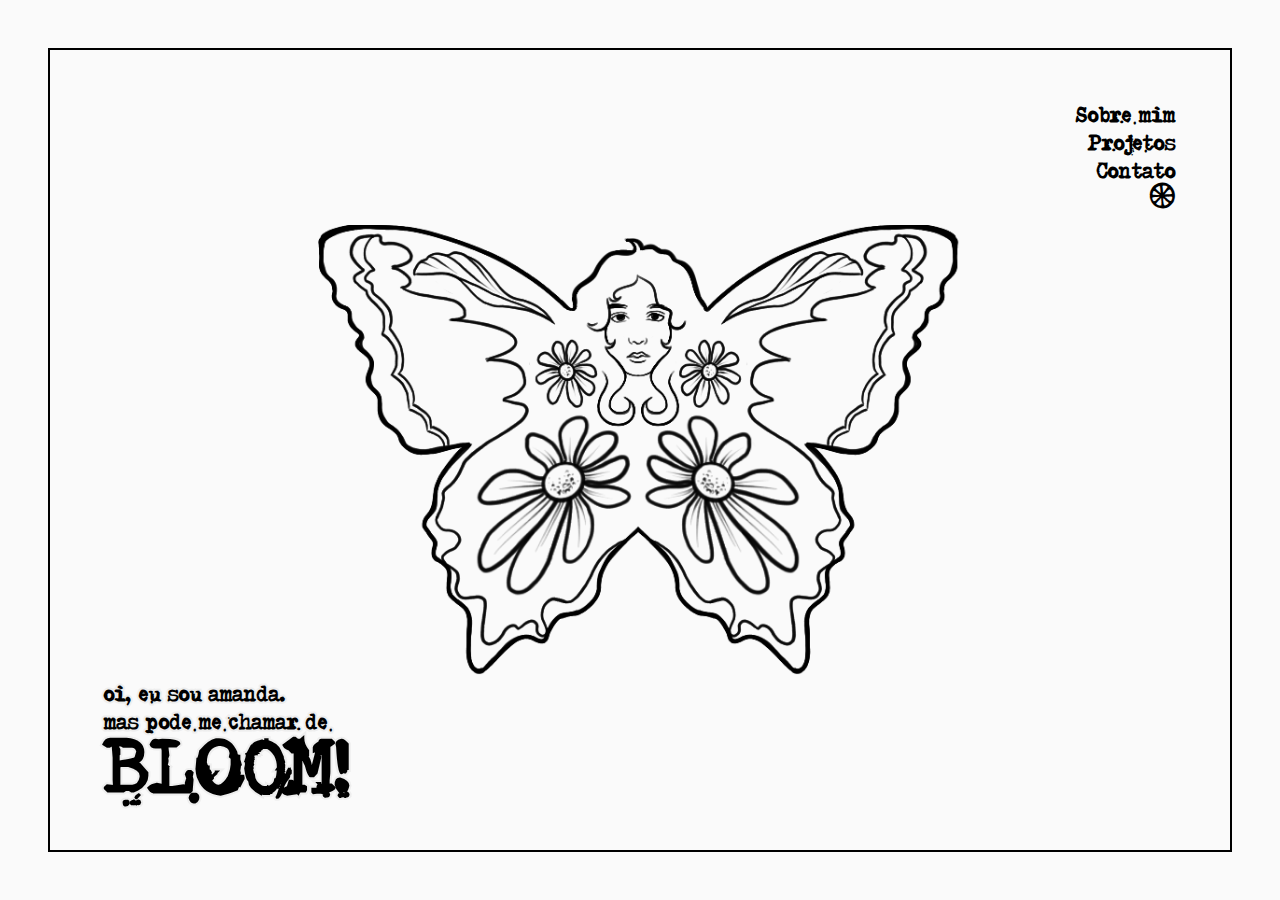
==== index.html @ 2c7f1a5a "HTML e CSS quase finalizados" ====
<!DOCTYPE html>
<html lang="en">

<head>

    <meta charset="UTF-8">
    <meta name="viewport" content="width=device-width, height=device-height, initial-scale=1.0">
    <title>Bloom</title>
    <link href='style.css' rel='stylesheet' type='text/css' />

</head>

<body>
    <div id="border"></div>
    
    <div class="navegation">
        <a href="about.html">Sobre mim</a>
        <a href="projects.html">Projetos</a>
        <a href="contact.html">Contato</a>
        <p class="stamp">f</p>
    </div>

    <img id="mainImg" src="assets/main.png"/>
    

    <h3 id="whiteline" class="intro">oi, eu sou amanda.<br/>mas pode me chamar de</h3>
    <h1 id="whiteline" class="name">BLO<span style="font-family: Night; font-size: 81%;">O</span>M!</h1>

    <h3 class="intro">oi, eu sou amanda.<br/>mas pode me chamar de</h3>
    <h1 class="name">BLO<span style="font-family: Night; font-size: 81%;">O</span>M!</h1>

    <div id="about"></div>
    <script src="script.js"></script>

</body>

</html>
---- style.css ----
@font-face {
    font-family: Vodan;
    src: url(assets/Vodan.ttf);
}

@font-face {
    font-family: HippyStamp;
    src: url(assets/HippyStamp.ttf);
}

@font-face {
    font-family: Type;
    src: url(assets/Type.ttf);
}

@font-face {
    font-family: Night;
    src: url(assets/Night.ttf);
}

@font-face {
    font-family: Cocaine;
    src: url(assets/Cocaine.ttf);
}

* {
    color: black;
    font-family: Type;
    font-weight: bold;
    margin: 0;
    padding: 0;
}

body {
    overflow: hidden;
    background-image: url(assets/3.jpg);
    background-color: rgba(245, 245, 245, 0.456);
    background-blend-mode: lighten;
    display: flex;
    justify-content: center;
}

h3 {
    font-size: 150%;
}

h2 {
    font-size: 300%;
    white-space: nowrap;
}

h1 {
    font-size: 550%;
}

a {
    width: fit-content;
    font-size: 150%;
    text-decoration: none;
}

a:hover {
    border-bottom: 2px solid rgba(0, 0, 0, 0.545);
}

button {
    background: none;
    border: none;
    text-align:right;
    font-size: 150%;
}

.underlined:hover {
    background-color: white;
}

.underlined {
    cursor: pointer;
    text-decoration: underline;
}

#border {
    outline: 2px solid black;    
    position: absolute;
    top: 50px;
    left: 50px;
    bottom: 50px;
    right: 50px;
}

#whiteline {
    color: rgb(238, 238, 238);
    -webkit-text-stroke: 4px rgb(238, 238, 238);
}

.stamp {
    font-size: 150%;
    font-family: HippyStamp;
    margin-bottom: 10px;
}

.navegation {
    position: absolute;
    right: 104px;
    top: 100px;
    display: flex;
    flex-direction: column;
    align-items: end;
}

#lower {
    left: 104px;
    bottom: 87px;
    right: auto;
    top: auto;
    align-items: start;
}

.middle {
    position: absolute;
    top: 100px;
    right: 104px;
    width: 30%;
    display: flex;
    flex-direction: column;
    align-items: end;
    text-align: right;
}

#mainImg {
    position: absolute;
    top: 25svh;
    height: 50svh;
}

.intro {
    position: absolute;
    left: 104px;
    bottom:165px;
}
.name {
    position: absolute;
    left: 104px;
    bottom: 87px;
}

#higher {
    right: 104px;
    top: 100px;

}

.close {
    cursor: pointer;
}

.modal {
    display: none;
    flex-direction: column;
    align-content: center;
    justify-content: center;
    background-color: white;
    border-radius: 5px;
    width: 50%;
    height: fit-content;
    padding: 5px 10px 20px 20px;    
}

#modalBackground {
    position: absolute;
    display: none;
    align-items: center;
    justify-content: center;
    width: 100vw;
    height: 100vh;
    background-color: rgba(0, 0, 0, 0.6);
}


@media (orientation:portrait) {
    .navegation {
        right: 29px;
        top: 27px;
    }
    .intro {
        left: 35px;
        bottom: 95px;
    }
    .name {
        left: 30px;
        bottom: 19px;
    }
    #lower {
        left: 30px;
        bottom: 25px;
    }

    .middle {
        right: 32px;
        top: 27px;
        width: 60%;
    }

    #border {
        top: 25px;
        left: 25px;
        bottom: 25px;
        right: 25px;
    }
}
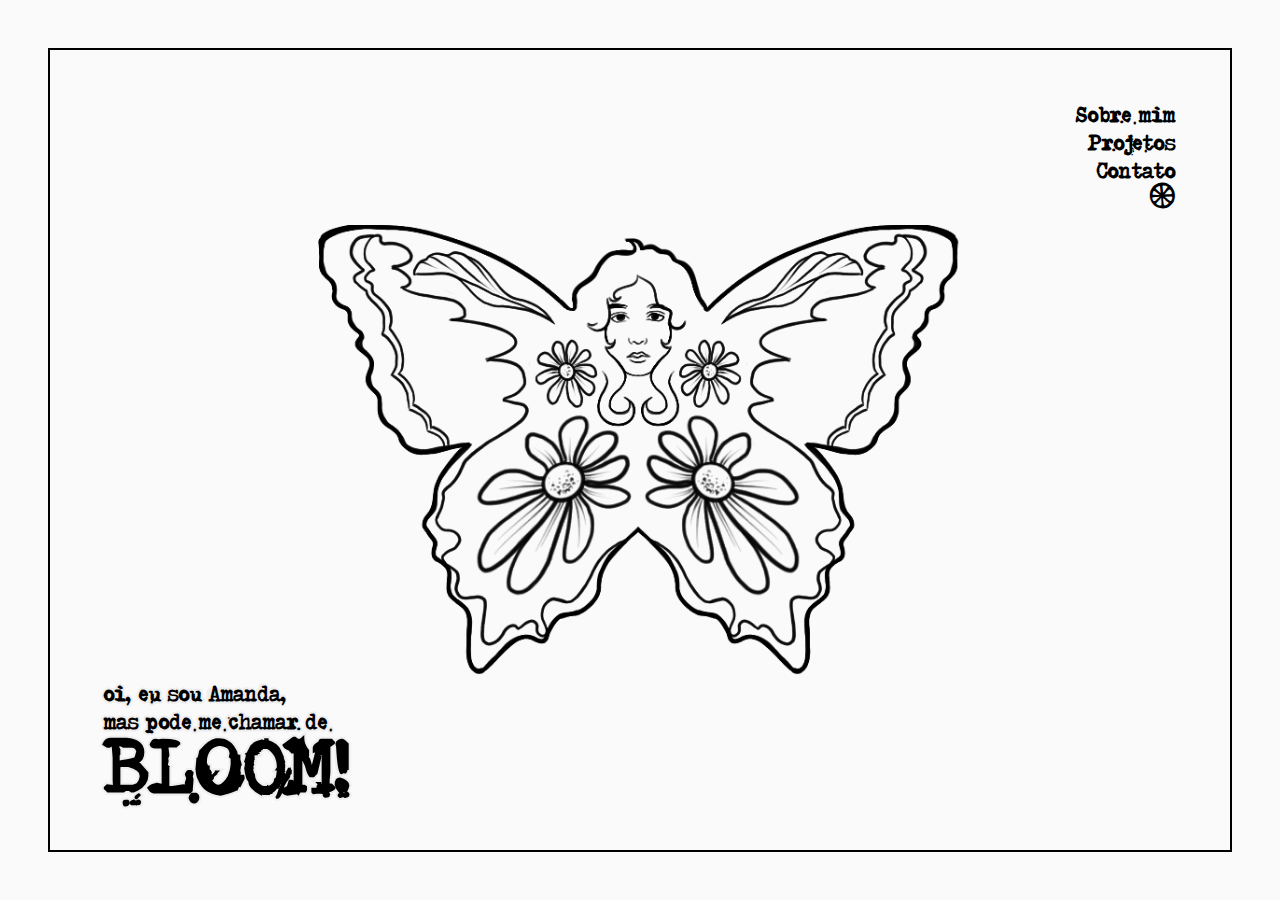
==== commit 08ee5f28: "Display de ilustrações ok" ====
--- a/index.html
+++ b/index.html
@@ -26,7 +26,7 @@
     <h3 id="whiteline" class="intro">oi, eu sou amanda.<br/>mas pode me chamar de</h3>
     <h1 id="whiteline" class="name">BLO<span style="font-family: Night; font-size: 81%;">O</span>M!</h1>
 
-    <h3 class="intro">oi, eu sou amanda.<br/>mas pode me chamar de</h3>
+    <h3 class="intro">oi, eu sou Amanda,<br/>mas pode me chamar de</h3>
     <h1 class="name">BLO<span style="font-family: Night; font-size: 81%;">O</span>M!</h1>
 
     <div id="about"></div>
--- a/style.css
+++ b/style.css
@@ -54,29 +54,28 @@
 }
 
 a {
+    cursor: pointer;
+    text-decoration: underline;
     width: fit-content;
     font-size: 150%;
     text-decoration: none;
 }
 
 a:hover {
-    border-bottom: 2px solid rgba(0, 0, 0, 0.545);
+    background-color: white;
 }
 
 button {
+    cursor: pointer;
+    text-decoration: underline;
     background: none;
     border: none;
     text-align:right;
     font-size: 150%;
 }
 
-.underlined:hover {
+button:hover {
     background-color: white;
-}
-
-.underlined {
-    cursor: pointer;
-    text-decoration: underline;
 }
 
 #border {
@@ -151,7 +150,20 @@
 }
 
 .close {
-    cursor: pointer;
+    margin-bottom: 10px;
+    padding: 0 10px 4px 10px;
+    font-weight: normal;
+    color: white;
+    display: flex;
+    align-items: center;
+    justify-content: center;
+    border-radius: 100px;
+}
+.close:hover {
+    background-color: rgba(0, 0, 0, 0.188);
+    -webkit-box-shadow: 0px 0px 11px 0px rgba(0,0,0,0.75);
+    -moz-box-shadow: 0px 0px 11px 0px rgba(0,0,0,0.75);
+    box-shadow: 0px 0px 11px 0px rgba(0,0,0,0.75);
 }
 
 .modal {
@@ -159,9 +171,7 @@
     flex-direction: column;
     align-content: center;
     justify-content: center;
-    background-color: white;
     border-radius: 5px;
-    width: 50%;
     height: fit-content;
     padding: 5px 10px 20px 20px;    
 }
@@ -172,8 +182,52 @@
     align-items: center;
     justify-content: center;
     width: 100vw;
-    height: 100vh;
-    background-color: rgba(0, 0, 0, 0.6);
+    height: 100svh;
+    background-color: rgba(0, 0, 0, 0.8);
+}
+
+.imgArrow {
+    font-weight: normal;
+    color: white;
+    display: flex;
+    align-items: center;
+    justify-content: center;
+    padding: 0 8px 10px 14px;
+    border-radius: 100px;
+    height: 30px;
+    width: 30px;
+    text-decoration: none;
+    font-size: 50px;
+}
+.imgArrow:hover {
+    background-color: rgba(0, 0, 0, 0.188);
+    -webkit-box-shadow: 0px 0px 11px 0px rgba(0,0,0,0.75);
+    -moz-box-shadow: 0px 0px 11px 0px rgba(0,0,0,0.75);
+    box-shadow: 0px 0px 11px 0px rgba(0,0,0,0.75);
+}
+#left {
+    padding: 0 8px 10px 7px;
+}
+
+#drawings {
+    display: flex;
+    align-items: center;
+    justify-content: center;
+    gap: 20px;
+}
+#drawingBox {
+    display: flex;
+    justify-content: center;
+    align-items: center;
+    width: 500px;
+    height: 500px;
+    max-width: 80vw;
+    max-height: 80svh;
+}
+#drawingView {
+    border-radius: 10px;
+    width: 100%;
+    height: auto;
 }
 
 
@@ -184,7 +238,7 @@
     }
     .intro {
         left: 35px;
-        bottom: 95px;
+        bottom: 100px;
     }
     .name {
         left: 30px;
@@ -207,4 +261,16 @@
         bottom: 25px;
         right: 25px;
     }
-}
+    #drawingBox {
+        max-width: 80vw;
+    }
+    #drawings{
+        gap: 0;
+    }
+    .close {
+        margin: 0;
+    }
+    .imgArrow {
+        margin: 0;
+    }
+}
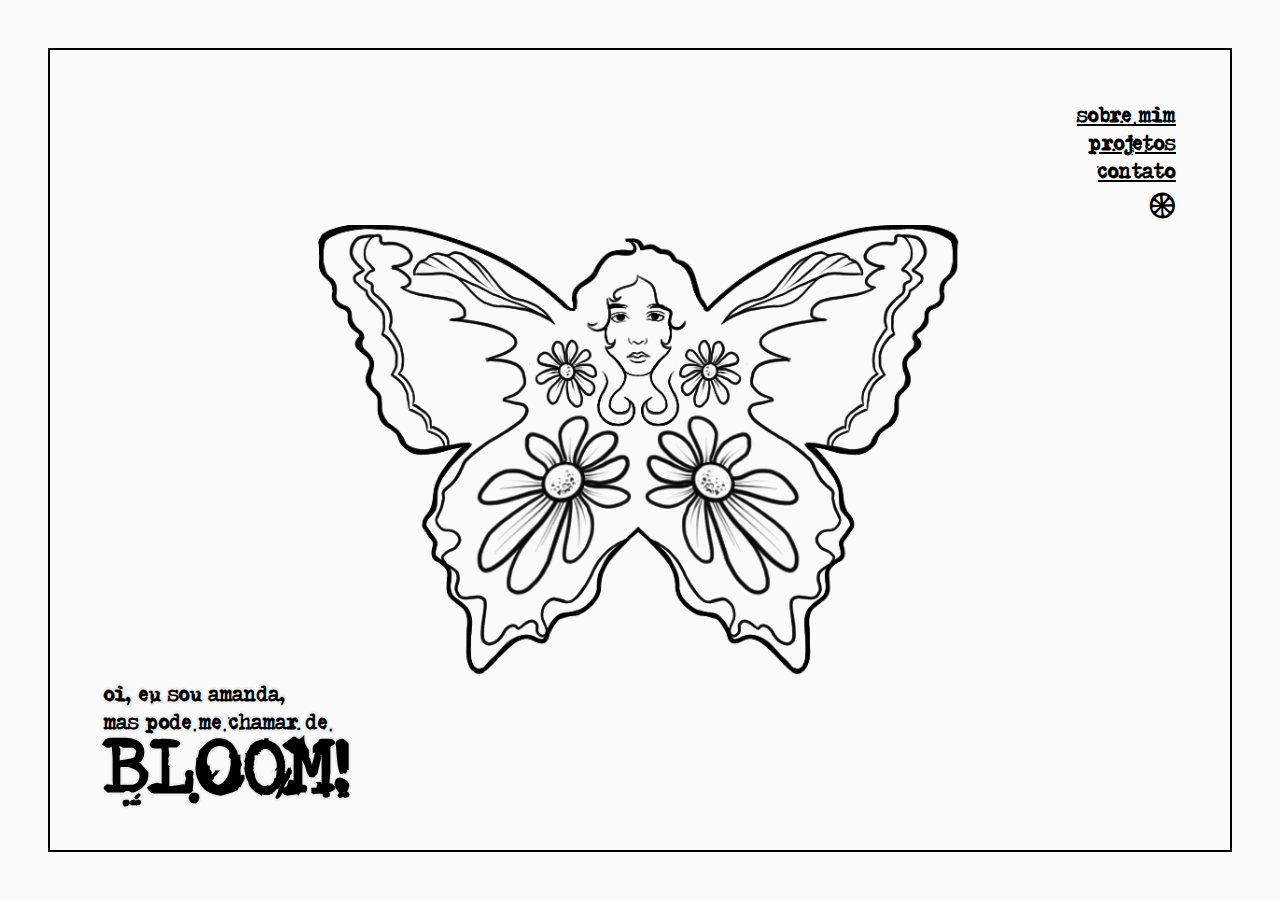
==== commit c5aac2e6: "Ajustes finais" ====
--- a/index.html
+++ b/index.html
@@ -5,7 +5,7 @@
 
     <meta charset="UTF-8">
     <meta name="viewport" content="width=device-width, height=device-height, initial-scale=1.0">
-    <title>Bloom</title>
+    <title>bloom</title>
     <link href='style.css' rel='stylesheet' type='text/css' />
 
 </head>
@@ -14,9 +14,9 @@
     <div id="border"></div>
     
     <div class="navegation">
-        <a href="about.html">Sobre mim</a>
-        <a href="projects.html">Projetos</a>
-        <a href="contact.html">Contato</a>
+        <a href="about.html">sobre mim</a>
+        <a href="projects.html">projetos</a>
+        <a href="contact.html">contato</a>
         <p class="stamp">f</p>
     </div>
 
@@ -26,7 +26,7 @@
     <h3 id="whiteline" class="intro">oi, eu sou amanda.<br/>mas pode me chamar de</h3>
     <h1 id="whiteline" class="name">BLO<span style="font-family: Night; font-size: 81%;">O</span>M!</h1>
 
-    <h3 class="intro">oi, eu sou Amanda,<br/>mas pode me chamar de</h3>
+    <h3 class="intro">oi, eu sou amanda,<br/>mas pode me chamar de</h3>
     <h1 class="name">BLO<span style="font-family: Night; font-size: 81%;">O</span>M!</h1>
 
     <div id="about"></div>
--- a/style.css
+++ b/style.css
@@ -41,6 +41,7 @@
 }
 
 h3 {
+    text-align: justify;
     font-size: 150%;
 }
 
@@ -58,11 +59,17 @@
     text-decoration: underline;
     width: fit-content;
     font-size: 150%;
-    text-decoration: none;
 }
 
 a:hover {
     background-color: white;
+}
+
+.linkHover  {
+    text-decoration: underline;
+}
+.linkHover:hover {
+    background-color: rgb(220, 220, 220);
 }
 
 button {
@@ -95,7 +102,7 @@
 .stamp {
     font-size: 150%;
     font-family: HippyStamp;
-    margin-bottom: 10px;
+    margin: 10px 0;
 }
 
 .navegation {
@@ -149,25 +156,53 @@
 
 }
 
-.close {
+#drawingsClose {
+    background-color: transparent;
+    box-shadow: none;
     margin-bottom: 10px;
-    padding: 0 10px 4px 10px;
-    font-weight: normal;
     color: white;
     display: flex;
-    align-items: center;
-    justify-content: center;
-    border-radius: 100px;
-}
-.close:hover {
+}
+#drawingsClose:hover {
     background-color: rgba(0, 0, 0, 0.188);
     -webkit-box-shadow: 0px 0px 11px 0px rgba(0,0,0,0.75);
     -moz-box-shadow: 0px 0px 11px 0px rgba(0,0,0,0.75);
     box-shadow: 0px 0px 11px 0px rgba(0,0,0,0.75);
 }
 
-.modal {
+
+.close {
+    background-color: rgba(0, 0, 0, 0.188);
+    -webkit-box-shadow: 0px 0px 11px 0px rgba(0,0,0,0.75);
+    -moz-box-shadow: 0px 0px 11px 0px rgba(0,0,0,0.75);
+    box-shadow: 0px 0px 11px 0px rgba(0,0,0,0.75);
+    padding: 0 10px 4px 10px;
+    font-weight: normal;
+    display: flex;
+    align-items: center;
+    justify-content: center;
+    border-radius: 100px;
+    text-decoration: none;
+}
+.close:hover {
+    background-color: white;
+}
+
+.modal {  
     display: none;
+    flex-direction: column;
+    align-items: center;
+    justify-content: center;
+    border-radius: 5px;
+    height: fit-content;
+    max-width: 40%;
+    padding: 10px 20px 10px 20px;
+    gap: 5px;
+    background-color: white;
+}
+#drawingsModal {
+    display: none;
+    background-color: transparent;
     flex-direction: column;
     align-content: center;
     justify-content: center;
@@ -175,6 +210,7 @@
     height: fit-content;
     padding: 5px 10px 20px 20px;    
 }
+
 
 #modalBackground {
     position: absolute;
@@ -230,6 +266,19 @@
     height: auto;
 }
 
+#unavailable {
+    cursor: not-allowed;
+    color: gray;
+    text-decoration: line-through;
+}
+#unavailable:onhover {
+    background-color: transparent;
+}
+
+.projectImg {
+    outline: 1px solid black;
+    height: 40vh;
+}
 
 @media (orientation:portrait) {
     .navegation {
@@ -273,4 +322,14 @@
     .imgArrow {
         margin: 0;
     }
-}
+    .modal {
+        max-width: 80vw;
+    }
+    .video {
+        max-width: 80vw;
+    }
+    .projectImg {
+        max-width: 80vw;
+        height: auto;
+    }
+}
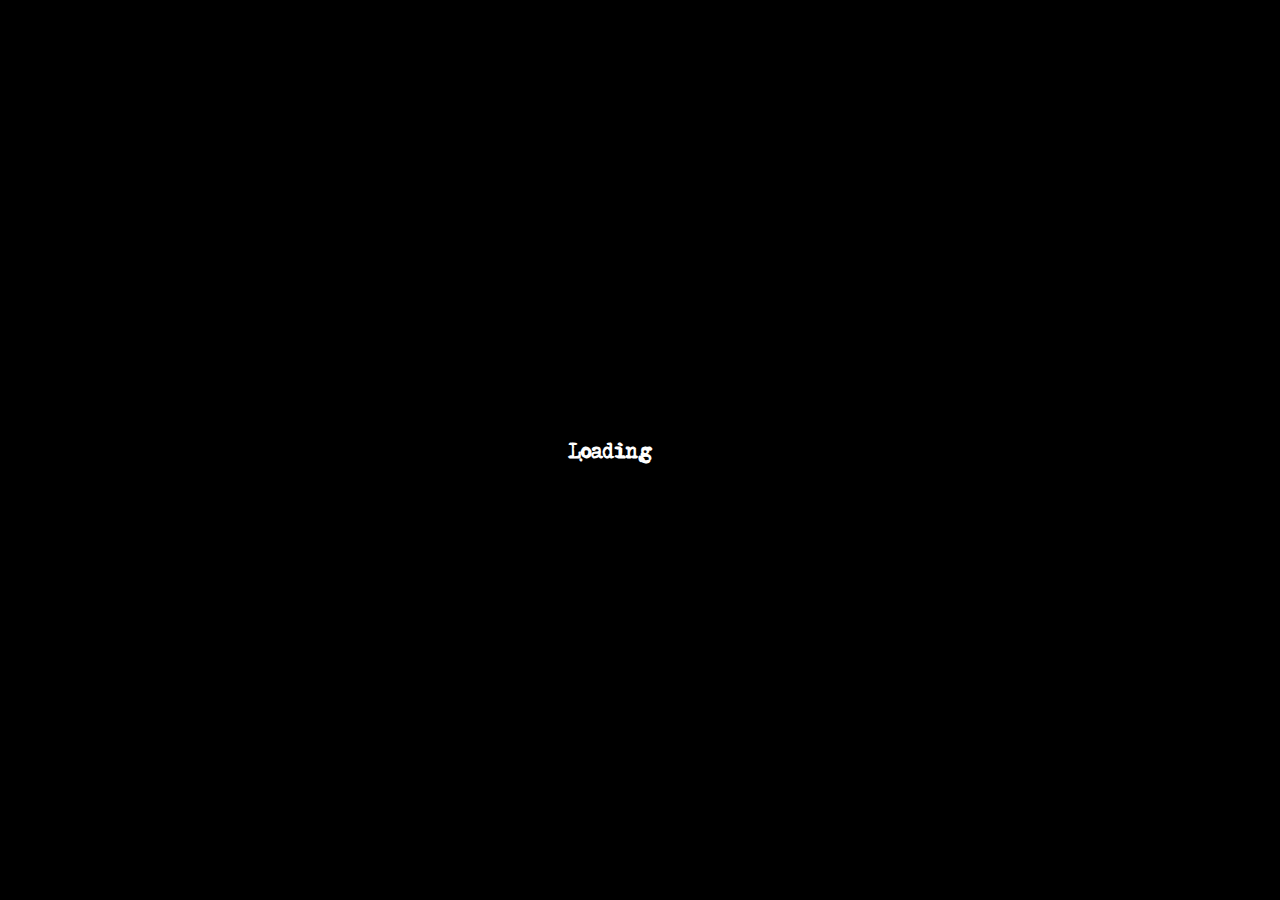
==== commit c3fd6f0e: "Adicionei load" ====
--- a/index.html
+++ b/index.html
@@ -5,7 +5,7 @@
 
     <meta charset="UTF-8">
     <meta name="viewport" content="width=device-width, height=device-height, initial-scale=1.0">
-    <title>bloom</title>
+    <title>Bloom</title>
     <link href='style.css' rel='stylesheet' type='text/css' />
 
 </head>
@@ -30,6 +30,11 @@
     <h1 class="name">BLO<span style="font-family: Night; font-size: 81%;">O</span>M!</h1>
 
     <div id="about"></div>
+
+    <div id="loading">
+        <h3 style="color: white">Loading <span id="percent"></span></h3>
+    </div>
+
     <script src="script.js"></script>
 
 </body>
--- a/style.css
+++ b/style.css
@@ -21,6 +21,16 @@
 @font-face {
     font-family: Cocaine;
     src: url(assets/Cocaine.ttf);
+}
+
+#loading {
+    display: flex;
+    align-items: center;
+    justify-content: center;
+    position: absolute;
+    width: 100%;
+    height: 100svh;
+    background-color: black;
 }
 
 * {
@@ -33,7 +43,7 @@
 
 body {
     overflow: hidden;
-    background-image: url(assets/3.jpg);
+    background-image: url(assets/background.jpg);
     background-color: rgba(245, 245, 245, 0.456);
     background-blend-mode: lighten;
     display: flex;
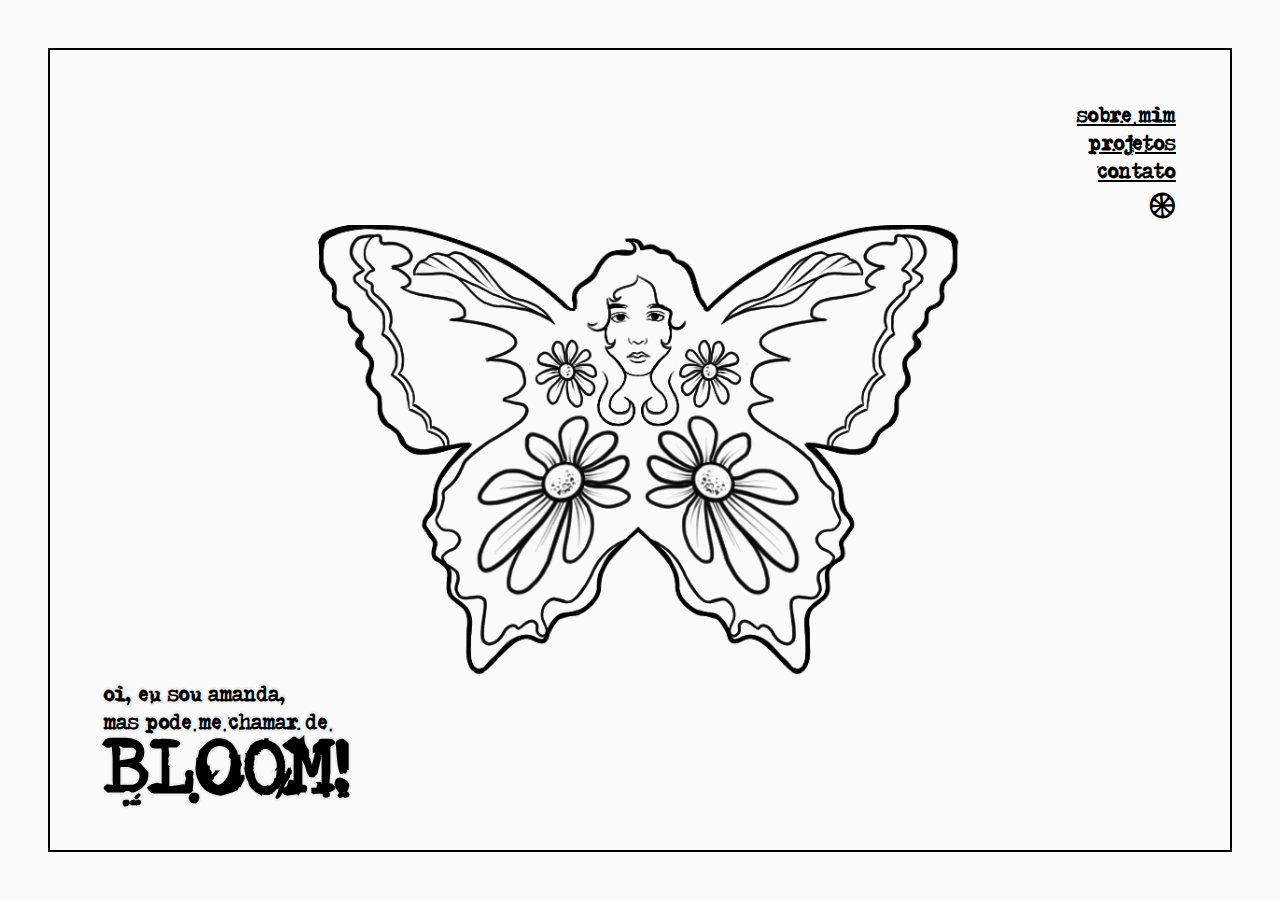
==== commit 3c7d3ab2: "Resolvi bugs no load" ====
--- a/index.html
+++ b/index.html
@@ -31,9 +31,7 @@
 
     <div id="about"></div>
 
-    <div id="loading">
-        <h3 style="color: white">Loading <span id="percent"></span></h3>
-    </div>
+    <div id="loading"><h3 style="color: white">Loading <span id="percent"></span></h3></div>
 
     <script src="script.js"></script>
 
--- a/style.css
+++ b/style.css
@@ -182,6 +182,7 @@
 
 
 .close {
+    margin-left: 100%;
     background-color: rgba(0, 0, 0, 0.188);
     -webkit-box-shadow: 0px 0px 11px 0px rgba(0,0,0,0.75);
     -moz-box-shadow: 0px 0px 11px 0px rgba(0,0,0,0.75);
